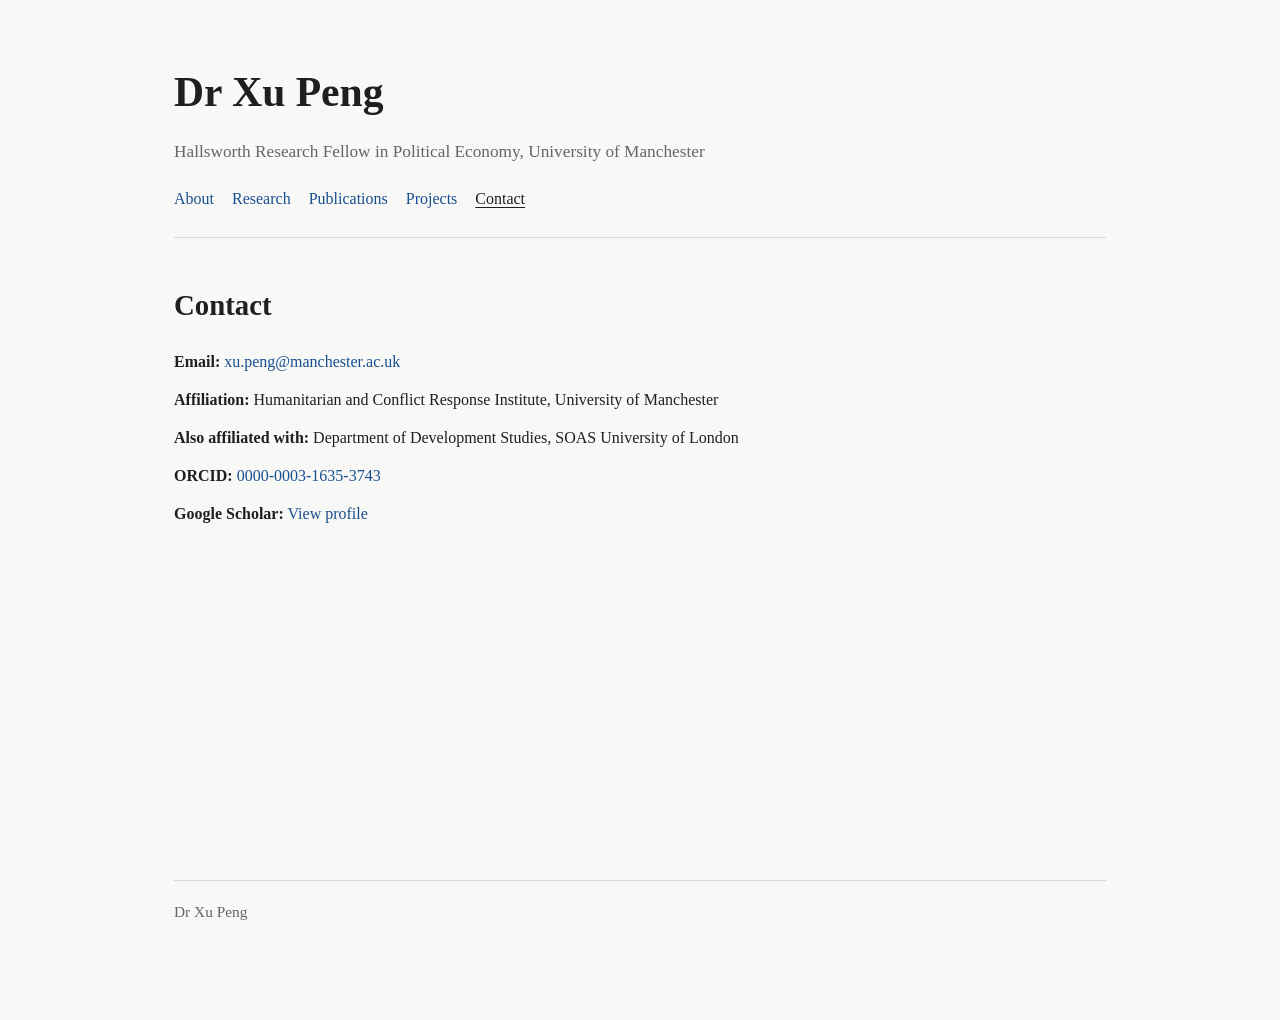
==== contact.html @ 627e6836 "Add Contact page" ====
<!DOCTYPE html>
<html lang="en">
<head>
  <meta charset="UTF-8" />
  <meta name="viewport" content="width=device-width, initial-scale=1.0" />
  <title>Dr Xu Peng | Contact</title>
  <link rel="stylesheet" href="style.css" />
</head>
<body>
  <div class="container">
    <header class="site-header">
      <div class="site-title">Dr Xu Peng</div>
      <div class="site-subtitle">Hallsworth Research Fellow in Political Economy, University of Manchester</div>
      <nav class="site-nav">
        <a href="index.html">About</a>
        <a href="research.html">Research</a>
        <a href="publications.html">Publications</a>
        <a href="projects.html">Projects</a>
        <a href="contact.html" class="active">Contact</a>
      </nav>
    </header>

    <main>
      <h1>Contact</h1>

      <div class="contact-list">
        <p><strong>Email:</strong> <a href="mailto:xu.peng@manchester.ac.uk">xu.peng@manchester.ac.uk</a></p>
        <p><strong>Affiliation:</strong> Humanitarian and Conflict Response Institute, University of Manchester</p>
        <p><strong>Also affiliated with:</strong> Department of Development Studies, SOAS University of London</p>
        <p><strong>ORCID:</strong> <a href="https://orcid.org/0000-0003-1635-3743" target="_blank" rel="noopener noreferrer">0000-0003-1635-3743</a></p>
        <p><strong>Google Scholar:</strong> <a href="https://scholar.google.com/citations?user=LtWZaokAAAAJ&hl=en" target="_blank" rel="noopener noreferrer">View profile</a></p>
      </div>
    </main>

    <footer class="site-footer">
      <p>Dr Xu Peng</p>
    </footer>
  </div>
</body>
</html>
---- style.css ----
:root {
  --bg: #f8f8f6;
  --text: #1f1f1f;
  --muted: #666;
  --line: #d8d8d8;
  --link: #184f90;
  --card: #ffffff;
  --accent: #ece9e1;
  --max: 980px;
}

* {
  box-sizing: border-box;
}

html {
  scroll-behavior: smooth;
}

body {
  margin: 0;
  font-family: Georgia, "Times New Roman", serif;
  background: var(--bg);
  color: var(--text);
  line-height: 1.75;
}

.container {
  max-width: var(--max);
  margin: 0 auto;
  padding: 56px 24px 80px;
}

header.site-header {
  border-bottom: 1px solid var(--line);
  padding-bottom: 24px;
  margin-bottom: 42px;
}

.site-title {
  font-size: 2.6rem;
  font-weight: 600;
  margin: 0 0 8px 0;
}

.site-subtitle {
  color: var(--muted);
  font-size: 1.08rem;
  margin-bottom: 18px;
}

nav.site-nav {
  display: flex;
  flex-wrap: wrap;
  gap: 14px 18px;
}

nav.site-nav a {
  text-decoration: none;
  color: var(--link);
  font-weight: 500;
}

nav.site-nav a.active {
  color: var(--text);
  text-decoration: underline;
  text-underline-offset: 3px;
}

nav.site-nav a:hover {
  text-decoration: underline;
  text-underline-offset: 3px;
}

main {
  min-height: 60vh;
}

h1 {
  font-size: 1.8rem;
  margin: 0 0 18px 0;
  font-weight: 600;
}

h2 {
  font-size: 1.25rem;
  margin: 34px 0 12px 0;
  font-weight: 600;
}

h3 {
  font-size: 1.08rem;
  margin: 24px 0 10px 0;
  font-weight: 600;
}

p {
  margin: 0 0 14px 0;
}

a {
  color: var(--link);
  text-decoration: none;
}

a:hover {
  text-decoration: underline;
}

.page-intro {
  max-width: 860px;
  color: #343434;
}

.hero-box {
  width: 100%;
  min-height: 320px;
  background: linear-gradient(180deg, #e9e5dc 0%, #efefea 100%);
  border: 1px solid var(--line);
  display: flex;
  align-items: center;
  justify-content: center;
  color: var(--muted);
  text-align: center;
  padding: 24px;
  margin: 22px 0 30px 0;
}

.note {
  color: var(--muted);
  font-style: italic;
}

.card {
  background: var(--card);
  border: 1px solid var(--line);
  padding: 20px 20px 14px 20px;
  margin: 20px 0;
}

.meta {
  color: var(--muted);
  font-style: italic;
  margin-bottom: 10px;
}

ul.clean-list {
  list-style: none;
  padding: 0;
  margin: 0;
}

ul.clean-list li {
  padding: 12px 0;
  border-bottom: 1px solid #e5e5e5;
}

ul.clean-list li:last-child {
  border-bottom: none;
}

.pub-title {
  display: inline;
}

.pub-meta {
  color: var(--muted);
}

footer.site-footer {
  border-top: 1px solid var(--line);
  margin-top: 60px;
  padding-top: 18px;
  color: var(--muted);
  font-size: 0.96rem;
}

.contact-list p {
  margin-bottom: 10px;
}

@media (max-width: 720px) {
  .site-title {
    font-size: 2.1rem;
  }

  .site-subtitle {
    font-size: 1rem;
  }

  .container {
    padding: 40px 18px 64px;
  }

  .hero-box {
    min-height: 220px;
  }
}
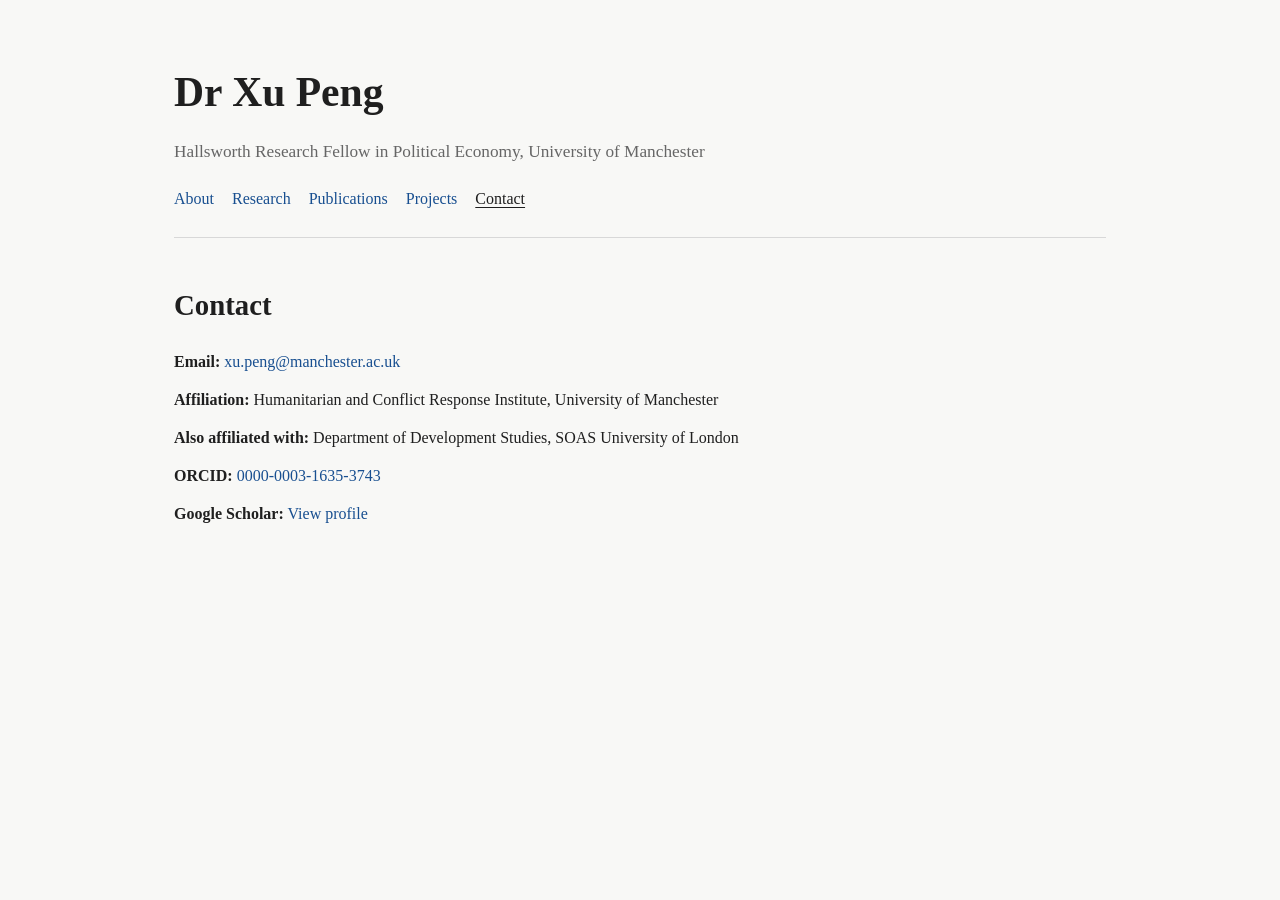
==== commit de93465b: "Remove footer from contact.html Removed footer section containing Dr. Xu Peng's name." ====
--- a/contact.html
+++ b/contact.html
@@ -31,10 +31,6 @@
         <p><strong>Google Scholar:</strong> <a href="https://scholar.google.com/citations?user=LtWZaokAAAAJ&hl=en" target="_blank" rel="noopener noreferrer">View profile</a></p>
       </div>
     </main>
-
-    <footer class="site-footer">
-      <p>Dr Xu Peng</p>
-    </footer>
   </div>
 </body>
 </html>
--- a/style.css
+++ b/style.css
@@ -4,17 +4,11 @@
   --muted: #666;
   --line: #d8d8d8;
   --link: #184f90;
-  --card: #ffffff;
-  --accent: #ece9e1;
   --max: 980px;
 }
 
 * {
   box-sizing: border-box;
-}
-
-html {
-  scroll-behavior: smooth;
 }
 
 body {
@@ -31,7 +25,7 @@
   padding: 56px 24px 80px;
 }
 
-header.site-header {
+.site-header {
   border-bottom: 1px solid var(--line);
   padding-bottom: 24px;
   margin-bottom: 42px;
@@ -49,25 +43,25 @@
   margin-bottom: 18px;
 }
 
-nav.site-nav {
+.site-nav {
   display: flex;
   flex-wrap: wrap;
   gap: 14px 18px;
 }
 
-nav.site-nav a {
+.site-nav a {
   text-decoration: none;
   color: var(--link);
   font-weight: 500;
 }
 
-nav.site-nav a.active {
+.site-nav a.active {
   color: var(--text);
   text-decoration: underline;
   text-underline-offset: 3px;
 }
 
-nav.site-nav a:hover {
+.site-nav a:hover {
   text-decoration: underline;
   text-underline-offset: 3px;
 }
@@ -83,14 +77,14 @@
 }
 
 h2 {
-  font-size: 1.25rem;
-  margin: 34px 0 12px 0;
+  font-size: 1.22rem;
+  margin: 32px 0 12px 0;
   font-weight: 600;
 }
 
 h3 {
-  font-size: 1.08rem;
-  margin: 24px 0 10px 0;
+  font-size: 1.06rem;
+  margin: 22px 0 10px 0;
   font-weight: 600;
 }
 
@@ -109,7 +103,6 @@
 
 .page-intro {
   max-width: 860px;
-  color: #343434;
 }
 
 .hero-box {
@@ -126,53 +119,29 @@
   margin: 22px 0 30px 0;
 }
 
-.note {
-  color: var(--muted);
-  font-style: italic;
-}
-
-.card {
-  background: var(--card);
-  border: 1px solid var(--line);
-  padding: 20px 20px 14px 20px;
-  margin: 20px 0;
-}
-
 .meta {
   color: var(--muted);
   font-style: italic;
   margin-bottom: 10px;
 }
 
-ul.clean-list {
+.section-block {
+  margin-bottom: 28px;
+}
+
+.clean-list {
   list-style: none;
   padding: 0;
   margin: 0;
 }
 
-ul.clean-list li {
+.clean-list li {
   padding: 12px 0;
   border-bottom: 1px solid #e5e5e5;
 }
 
-ul.clean-list li:last-child {
+.clean-list li:last-child {
   border-bottom: none;
-}
-
-.pub-title {
-  display: inline;
-}
-
-.pub-meta {
-  color: var(--muted);
-}
-
-footer.site-footer {
-  border-top: 1px solid var(--line);
-  margin-top: 60px;
-  padding-top: 18px;
-  color: var(--muted);
-  font-size: 0.96rem;
 }
 
 .contact-list p {
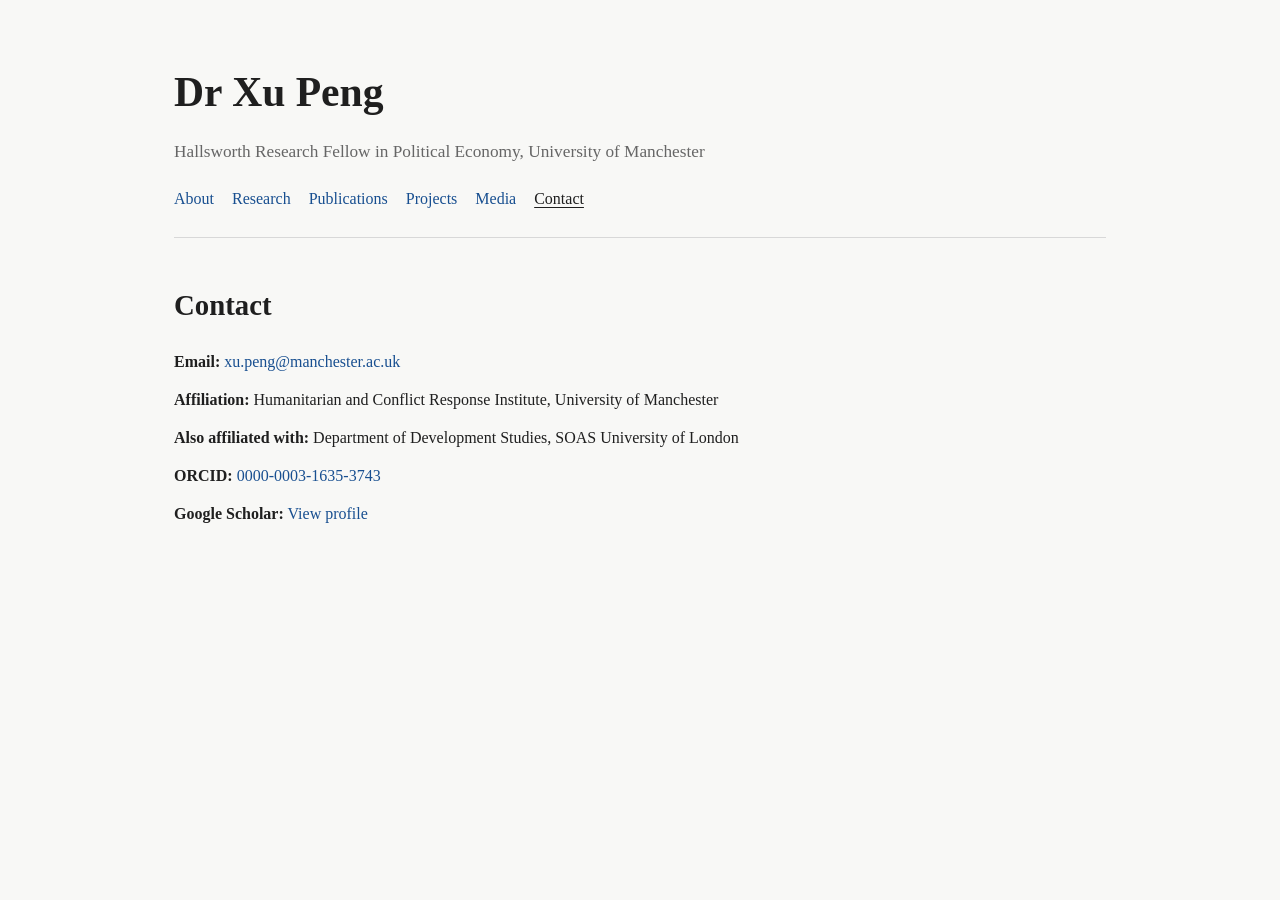
==== commit 75b0ee8d: "Add Media link to navigation in contact.html" ====
--- a/contact.html
+++ b/contact.html
@@ -16,6 +16,7 @@
         <a href="research.html">Research</a>
         <a href="publications.html">Publications</a>
         <a href="projects.html">Projects</a>
+        <a href="media.html">Media</a>
         <a href="contact.html" class="active">Contact</a>
       </nav>
     </header>
--- a/style.css
+++ b/style.css
@@ -165,3 +165,21 @@
     min-height: 220px;
   }
 }
+figure.hero-figure {
+  margin: 22px 0 30px 0;
+}
+
+.hero-image {
+  width: 100%;
+  max-height: 460px;
+  object-fit: cover;
+  border: 1px solid var(--line);
+  display: block;
+}
+
+.hero-caption {
+  margin-top: 8px;
+  color: var(--muted);
+  font-size: 0.95rem;
+  font-style: italic;
+}
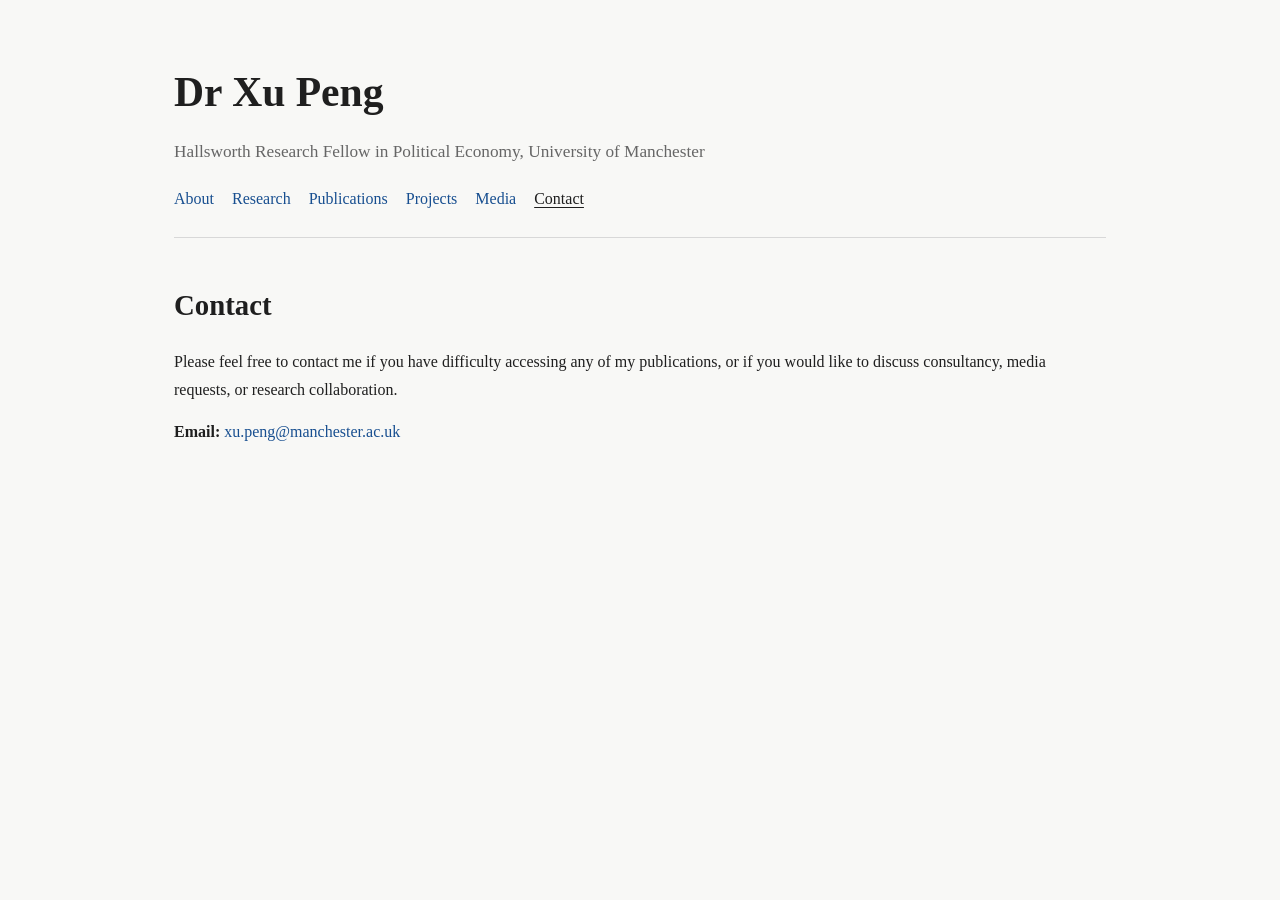
==== commit 267cdcda: "Revise contact section in contact.html Updated contact information and added a message for contact i" ====
--- a/contact.html
+++ b/contact.html
@@ -24,13 +24,14 @@
     <main>
       <h1>Contact</h1>
 
-      <div class="contact-list">
-        <p><strong>Email:</strong> <a href="mailto:xu.peng@manchester.ac.uk">xu.peng@manchester.ac.uk</a></p>
-        <p><strong>Affiliation:</strong> Humanitarian and Conflict Response Institute, University of Manchester</p>
-        <p><strong>Also affiliated with:</strong> Department of Development Studies, SOAS University of London</p>
-        <p><strong>ORCID:</strong> <a href="https://orcid.org/0000-0003-1635-3743" target="_blank" rel="noopener noreferrer">0000-0003-1635-3743</a></p>
-        <p><strong>Google Scholar:</strong> <a href="https://scholar.google.com/citations?user=LtWZaokAAAAJ&hl=en" target="_blank" rel="noopener noreferrer">View profile</a></p>
-      </div>
+      <p>
+        Please feel free to contact me if you have difficulty accessing any of my publications, or if you would like to discuss consultancy, media requests, or research collaboration.
+      </p>
+
+      <p>
+        <strong>Email:</strong>
+        <a href="mailto:xu.peng@manchester.ac.uk">xu.peng@manchester.ac.uk</a>
+      </p>
     </main>
   </div>
 </body>
